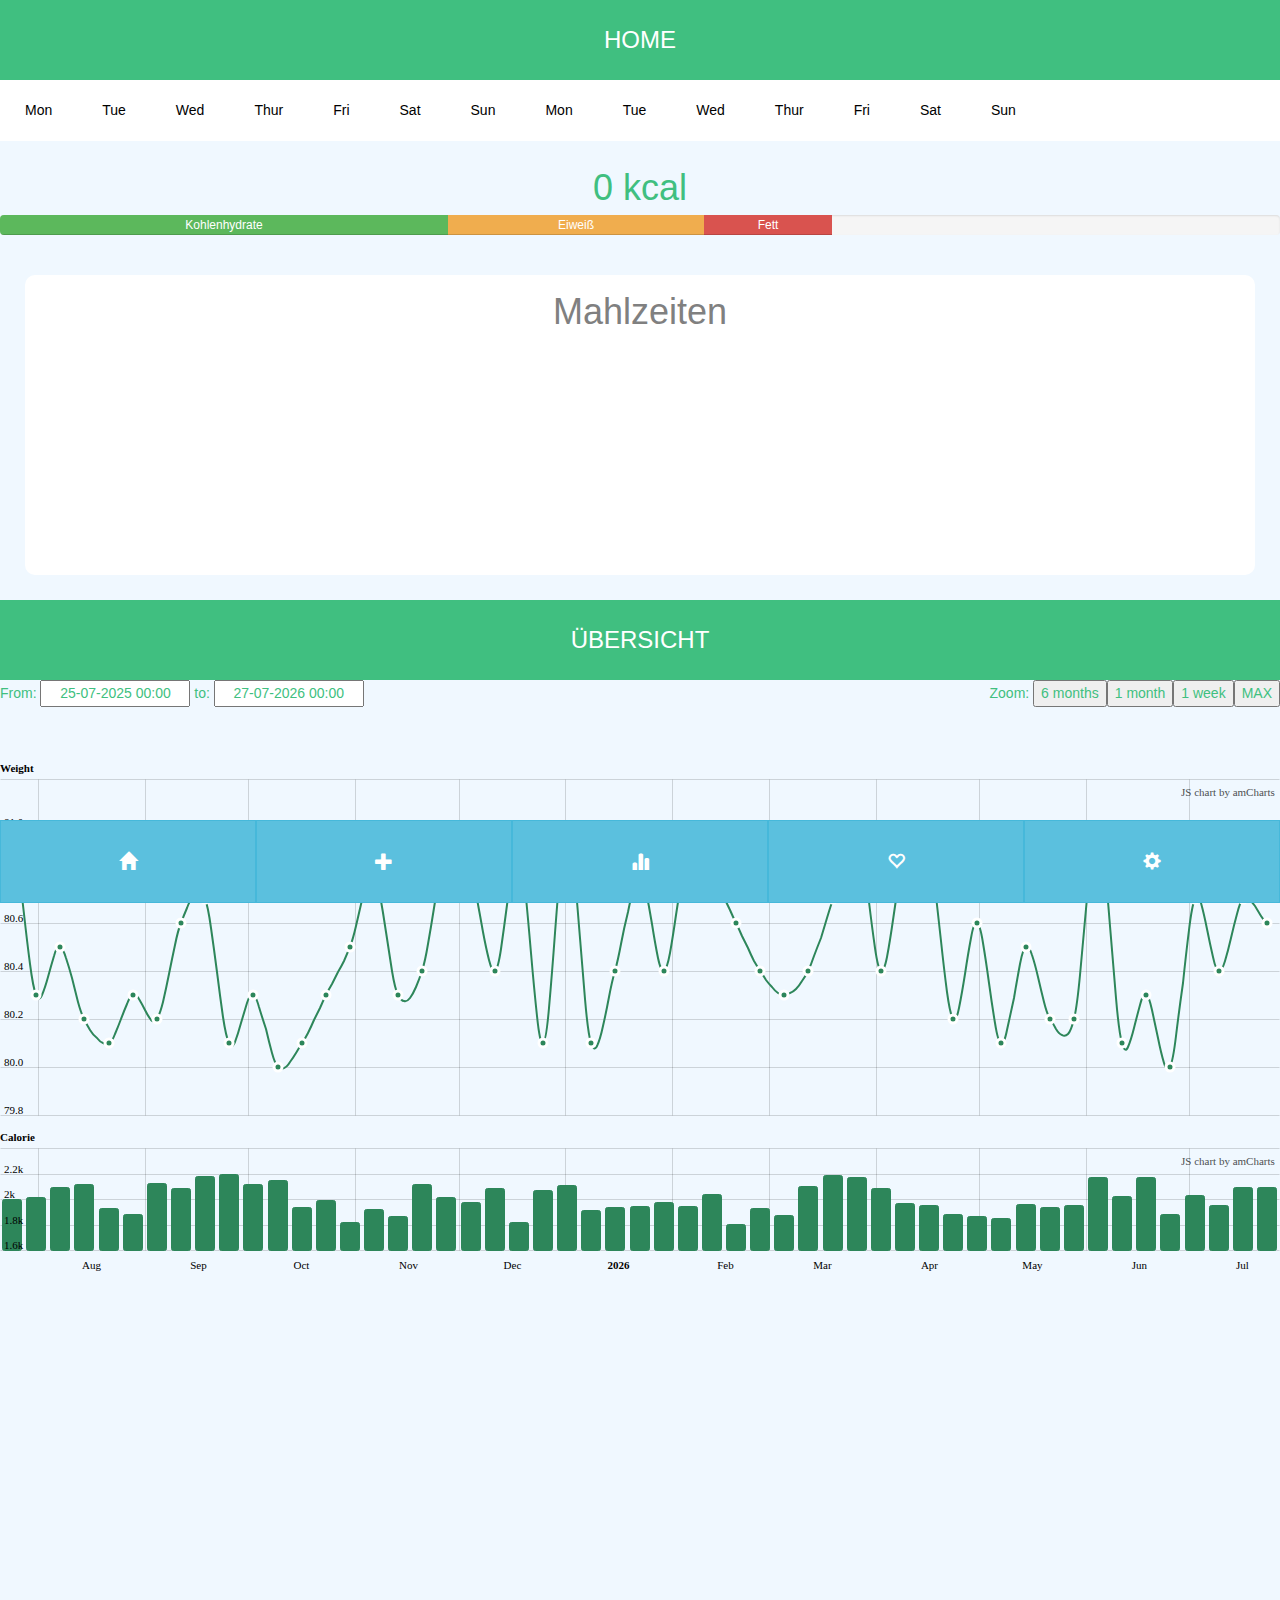
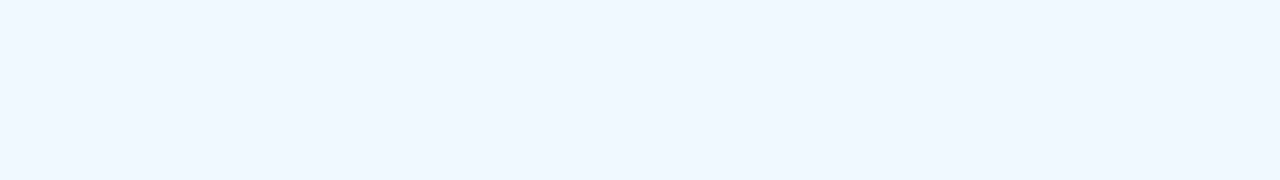
==== Index.html @ ee88da39 "Food App Stand 20.001.2016" ====
<!DOCTYPE HTML>

<html>

<head>
    <meta charset="UTF-8" />
    <link type="text/css" rel="stylesheet" href="css/bootstrap.css">
    <link rel="stylesheet" href="css/reset.css">
    <link rel="stylesheet" href="css/main.css">
    <link rel="stylesheet" href="css/add.css">
    <script src="js/prefixfree.min.js"></script>


</head>

<body>


    <!--    HomeScreen Start    -->


    <section id="home">

        <div class="header">HOME</div>




        <!--    TimeWheel    -->


        <header id="food-header" class='example-one-header scroll'>
            <nav class='vertical-align-middle'>
                <span class='nav-item'>Mon</span>
                <span class='nav-item'>Tue</span>
                <span class='nav-item'>Wed</span>
                <span class='nav-item'>Thur</span>
                <span class='nav-item'>Fri</span>
                <span class='nav-item'>Sat</span>
                <span class='nav-item'>Sun</span>
                <span class='nav-item'>Mon</span>
                <span class='nav-item'>Tue</span>
                <span class='nav-item'>Wed</span>
                <span class='nav-item'>Thur</span>
                <span class='nav-item'>Fri</span>
                <span class='nav-item'>Sat</span>
                <span class='nav-item'>Sun</span>
            </nav>
        </header>


        <!--    Counter    -->

        <div id="calorieSum" class="counter">0 kcal</div>

        <!--    Bars   -->

       <div class="progress">
  <div class="progress-bar progress-bar-success" style="width: 35%">Kohlenhydrate
    <span class="sr-only">35% Complete (success)</span>
  </div>
  <div class="progress-bar progress-bar-warning" style="width: 20%">Eiweiß
    <span class="sr-only">20% Complete (warning)</span>
  </div>
  <div class="progress-bar progress-bar-danger" style="width: 10%">Fett
    <span class="sr-only">10% Complete (danger)</span>
  </div>
</div>

        <!--    Meals    -->

        <div id="mealsDiv" class="meals">Mahlzeiten</div>



    </section>
    <!--    HomeScreen End    -->


    <!--    ADD SCREEN    -->

    <section id="overview">
        <div class="header">HINZUFÜGEN</div>

        <div id="searchBar_div" class="input-group custom-search-form">
            <input id="searchBar" type="text" class="form-control">
            <span class="input-group-btn">
              <button class="btn btn-default search" type="button">
              <span class="glyphicon glyphicon-search"></span>
            </button>
            </span>
        </div>

        <div id="abcd"></div>

    </section>

    <section id="add">
        <div class="header">ÜBERSICHT</div>
        <div id="chartdiv" style="width:100%; height:600px;"></div>
        <div id="abcd"></div>

    </section>

    <section id="contest"></section>

    <section id="foodNews"></section>



    <!--     Tab Bar    -->


    <div id="footer" class="footer">
        <div class="btn-group btn-group-justified" role="group" aria-label="...">
            <div class="btn-group" role="group">
                <button type="button" id="homebutton" class="btn btn-default btn-lg btn-info"><i class="glyphicon glyphicon-home"></i></button>
            </div>
            <div class="btn-group" role="group">
                <button type="button" id="overviewbutton" class="btn btn-default btn-lg btn-info"><i class="glyphicon glyphicon-plus"></i></button>
            </div>
            <div class="btn-group" role="group">
                <button type="button" id="addbutton" class="btn btn-default btn-lg btn-info"><i class="glyphicon glyphicon-stats"></i></button>
            </div>
            <div class="btn-group" role="group">
                <button type="button" id="cotestbutton" class="btn btn-default btn-lg btn-info"><i class="glyphicon glyphicon-heart-empty"></i></button>
            </div>
            <div class="btn-group" role="group">
                <button type="button" class="btn btn-default btn-lg btn-info"><i class="glyphicon glyphicon-cog"></i></button>
            </div>
        </div>
    </div>


    <!--     Scripte    -->


    <script src='http://cdnjs.cloudflare.com/ajax/libs/jquery/2.1.3/jquery.min.js'></script>
    <script src="amcharts/amcharts.js" type="text/javascript"></script>
    <script src="amcharts/serial.js" type="text/javascript"></script>
    <script src="amcharts/amstock.js" type="text/javascript"></script>

    <script src="js/index.js"></script>
    <script src="js/add.js"></script>
    <script src="js/overview.js"></script>
    <script src="js/setLocalstorage.js"></script>
    <script src="js/home.js"></script>



    <script src="js/bootstrap.js"></script>

</body>

</html>
---- css/main.css ----
/* CSS AA */


.footer {  
height:80px;
position: fixed;
left: 0;
bottom: 0%;
width: 100%;
background-color:whitesmoke; }

.btn-group {
    

}

# header {
    z-index:1000000;
    position: fixed;
}

#footer {
    background-color: #40bf80;
}

#navBar {
    height: 100px;
    width: 100%;
    position:fixed;                                         
    bottom:0px;
    background-color: lightgray;
    z-index:1000000;
}

.progress-pie-chart {
  width: 230px;
  height: 230px;
  border-radius: 50%;
  background-color: #E5E5E5;
  position: relative;
}

.progress-pie-chart.gt-50 {
  background-color: #51c4d4;
}

.ppc-progress {
  content: "";
  position: absolute;
  border-radius: 50%;
  left: calc(50% - 100px);
  top: calc(50% - 100px);
  width: 200px;
  height: 200px;
  clip: rect(0, 230px, 200px, 100px);
}
.ppc-progress .ppc-progress-fill {
  content: "";
  position: absolute;
  border-radius: 60%;
  left: calc(50% - 100px);
  top: calc(50% - 100px);
  width: 200px;
  height: 200px;
  clip: rect(0, 100px, 200px, 0);
  background: #51c4d4;
  transform: rotate(60deg);
}
.gt-50 .ppc-progress {
  clip: rect(0, 100px, 200px, 0);
}
.gt-50 .ppc-progress .ppc-progress-fill {
  clip: rect(0, 200px, 200px, 100px);
  background: #E5E5E5;
}

.ppc-percents {
  content: "";
  position: absolute;
  border-radius: 50%;
  left: calc(50% - 193.91304px/2);
  top: calc(50% - 193.91304px/2);
  width: 193.91304px;
  height: 193.91304px;
  background-position: center;
  text-align: center;
  display: table;
}

.ppc-percents span {
  display: block;
  font-size: 2.6em;
  font-weight: bold;
  color: white;
}

.pcc-percents-wrapper {
  display: table-cell;
  vertical-align: middle;
}

body {
  font-family: Arial;
  background-color: aliceblue;
}

.header {
height: 80px;
background-color: #40bf80;
font-size: 24px;
color: white;
display: block;
text-align: center;
line-height: 80px;
}

.counter {
color: #40bf80;
font-size: 36px; 
text-align: center;
margin-top: 20px;

}

.meals {
background-color: white;
height: 300px;
padding: 10px;
margin: 25px;
border-radius: 10px;
color: gray;
font-size: 36px; 
text-align: center;
margin-top: 40px;
font-weight: lighter;
}

::-webkit-scrollbar { 
    display: none; 
}

.scroll {
  white-space: nowrap;
  overflow-x: auto;
  -webkit-overflow-scrolling: touch;
  -ms-overflow-style: -ms-autohiding-scrollbar;   
}

nav {
  width: 100%;
}

.nav-item {
  color: black;
}

header {
  background: white;
}

.example-one-header {
  width: 100%;    
  border-radius: 0px;
}

.nav-item {
  padding: 20px 25px 20px;
}

.nav-item:not(:last-child) {
  border-right: 0px solid rgba(114, 124, 135, 0.2);
}



body {
  max-width: 100%;
  color: #40bf80;
  line-height: 1.5;
}

header, nav {
  font-size: 0;
}

.nav-item {
  font-size: 14px;
}


.nav-item,
.vertical-align-middle {
  display: inline-block;
  vertical-align: middle;
}

.title {
  margin: 24px 0 6px;
  font-size: 12px;
  text-transform: uppercase;
  letter-spacing: .2em;
  color: #999;
}

#overview {
display: none;
}


.form-control {
    height: 50px;
}

.search {
    height: 50px;
    width: 75px;
    border-radius: 0px;
}

.form-control {
    border-radius: 0px;
}

.hfi .glyphicon {
    font-size: 50px;
}
---- css/add.css ----
#abcd {
    150px;
    height: 500px;
    overflow: scroll;
}

.butlist {
    min-width: 30em;
    max-width: 46em;
}

.lr {
    margin: -10
}

.food-list-btn {
    height: 15%;
    font-size: 18px;
    color: dimgray;
    background-color: #ecf8f2;
}
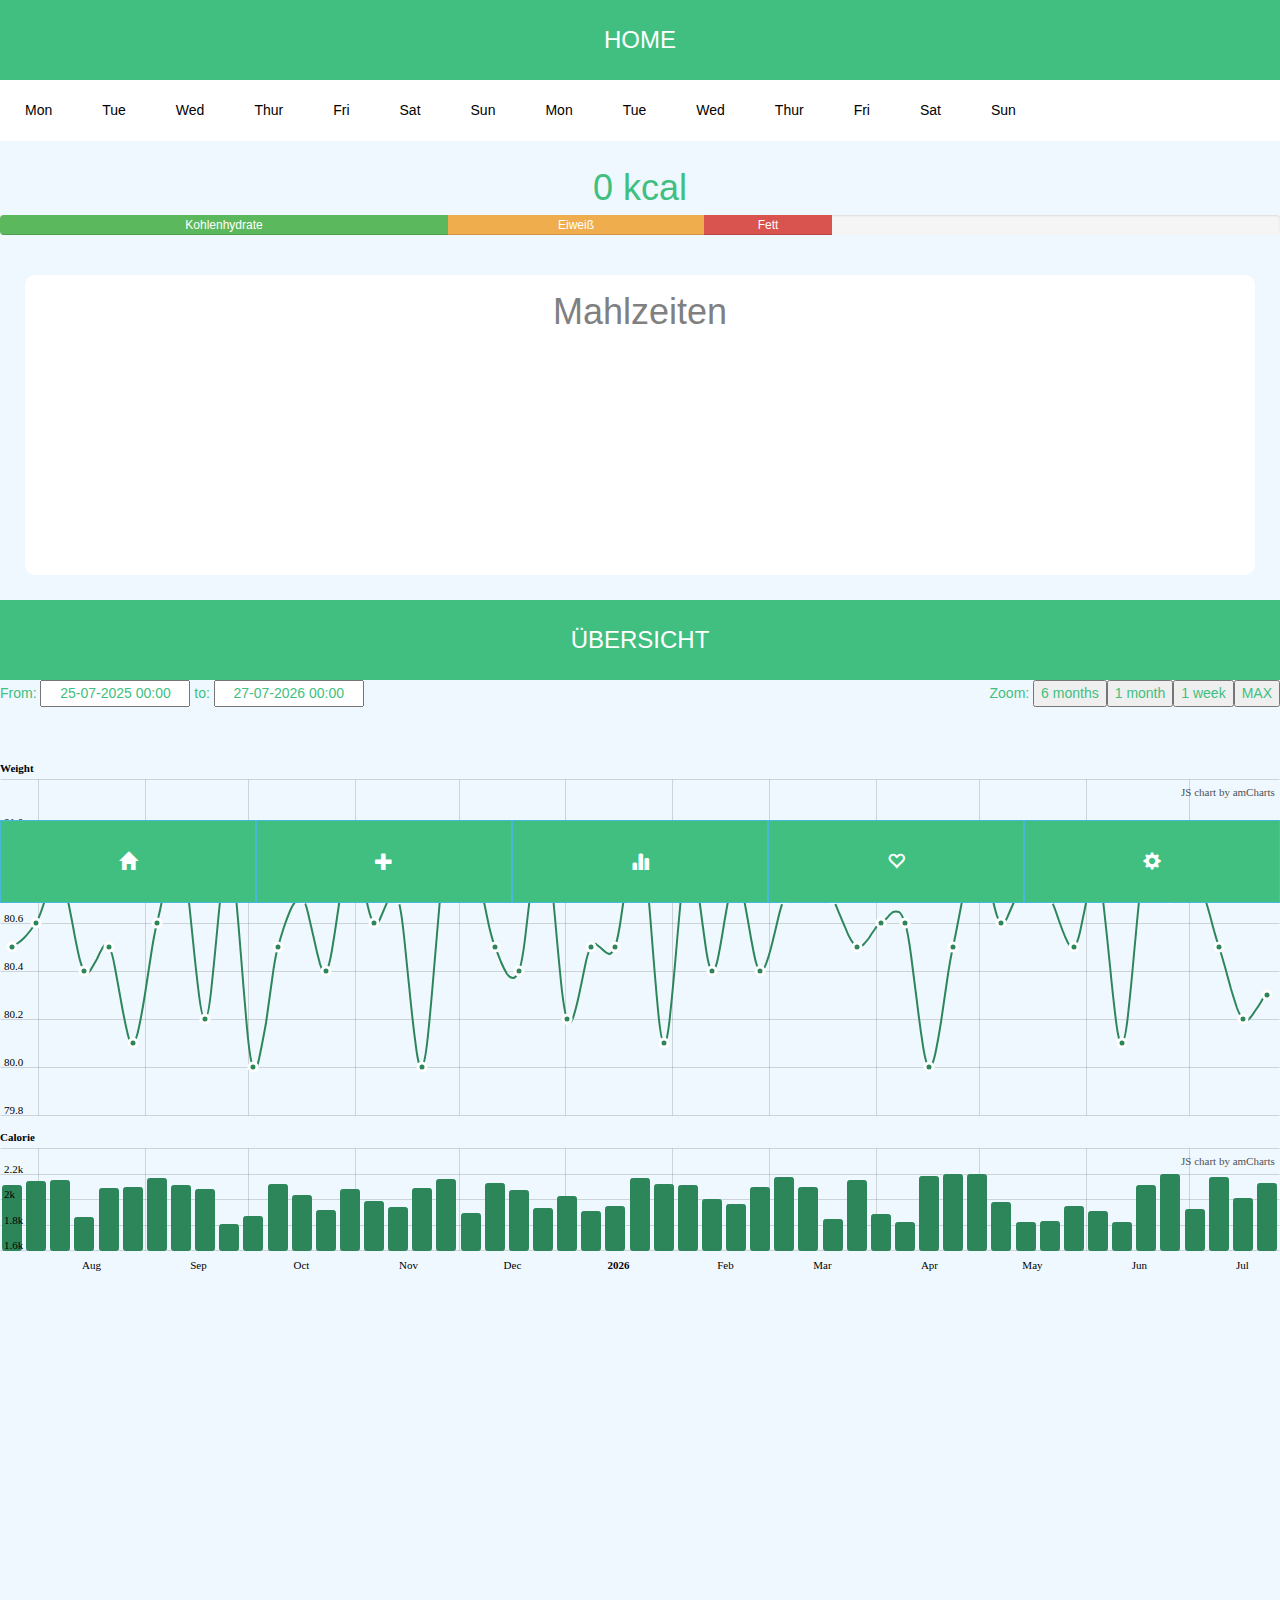
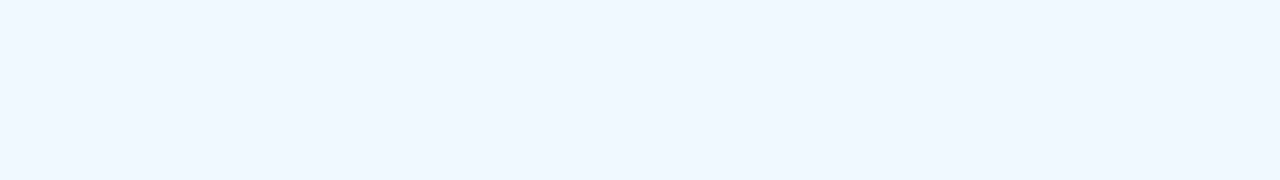
==== commit 1f248ac2: "index klein" ====
--- a/Index.html
+++ b/Index.html
@@ -111,9 +111,9 @@
     <!--     Tab Bar    -->
 
 
-    <div id="footer" class="footer">
-        <div class="btn-group btn-group-justified" role="group" aria-label="...">
-            <div class="btn-group" role="group">
+    <div id="footer" class="footer" >
+        <div class="btn-group btn-group-justified" role="group" aria-label="..." style="background-color:lightgrey;">
+            <div class="btn-group" role="group" style="background-color:lightgrey;">
                 <button type="button" id="homebutton" class="btn btn-default btn-lg btn-info"><i class="glyphicon glyphicon-home"></i></button>
             </div>
             <div class="btn-group" role="group">
--- a/css/main.css
+++ b/css/main.css
@@ -20,6 +20,10 @@
 }
 
 #footer {
+    background-color: #40bf80;
+}
+
+.btn-info {
     background-color: #40bf80;
 }
 
